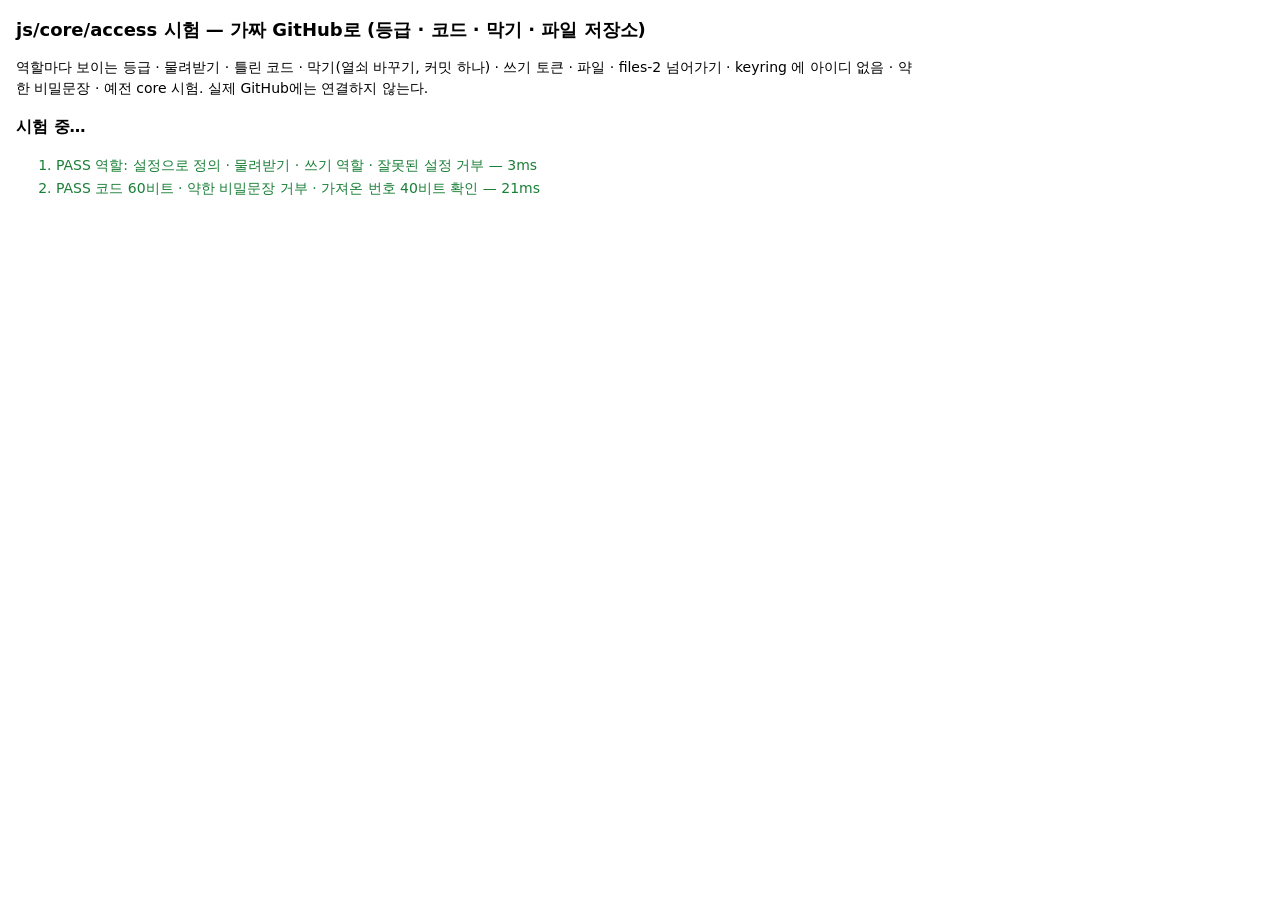
==== access-test.html @ a98e7993 "공유 접근 모듈(access.js)로 옮김: 공개·학부모·스탭·관리자 - jayangchild-site/js/core (커밋 24479ba)의 access.js · access-u" ====
<!doctype html>
<html lang="ko">
<head>
  <meta charset="utf-8">
  <meta name="viewport" content="width=device-width, initial-scale=1">
  <meta name="robots" content="noindex, nofollow">
  <title>access 시험</title>
  <style>
    :root { color-scheme: light dark; --ok: #1a7f37; --bad: #cf222e; }
    body { font: 14px/1.5 system-ui, sans-serif; margin: 16px; max-width: 900px; background: Canvas; color: CanvasText; }
    h1 { font-size: 18px; }
    li { margin: 2px 0; }
    .ok { color: var(--ok); }
    .bad { color: var(--bad); font-weight: 600; }
    pre { white-space: pre-wrap; font-size: 12px; opacity: .8; }
    #summary { font-size: 16px; font-weight: 700; }
    #ui { margin-top: 24px; }
    iframe { width: 100%; height: 160px; border: 1px solid #8884; }
  </style>
</head>
<body>
  <h1>js/core/access 시험 — 가짜 GitHub로 (등급 · 코드 · 막기 · 파일 저장소)</h1>
  <p>역할마다 보이는 등급 · 물려받기 · 틀린 코드 · 막기(열쇠 바꾸기, 커밋 하나) · 쓰기 토큰 · 파일 · files-2 넘어가기 · keyring 에 아이디 없음 · 약한 비밀문장 · 예전 core 시험. 실제 GitHub에는 연결하지 않는다.</p>
  <p id="summary">시험 중…</p>
  <ol id="out"></ol>
  <pre id="log"></pre>
  <div id="ui"></div>
<script type="module">
import * as C from './js/core/crypto.js';
import { createCore } from './js/core/core.js';
import { FakeGitHub } from './js/core/fake-backend.js';
import * as A from './js/core/access.js';
import * as UI from './js/core/access-ui.js';

const out = document.getElementById('out');
const results = [];
function report(name, ok, detail = '') {
  results.push({ name, ok, detail });
  const li = document.createElement('li');
  li.className = ok ? 'ok' : 'bad';
  li.textContent = `${ok ? 'PASS' : 'FAIL'} ${name}${detail ? ' — ' + detail : ''}`;
  out.append(li);
}
function assert(cond, msg) { if (!cond) throw new Error(msg); }
const eq = (a, b, msg) => assert(JSON.stringify(a) === JSON.stringify(b), `${msg}: ${JSON.stringify(a)} ≠ ${JSON.stringify(b)}`);
async function rejects(p, code, msg) {
  try { await (typeof p === 'function' ? p() : p); } catch (e) { assert(!code || e.code === code, `${msg}: 오류 코드 ${e.code} (기대 ${code}) ${e.message}`); return e; }
  throw new Error(`${msg}: 오류가 나야 하는데 안 났어요`);
}
async function test(name, fn) {
  const t0 = performance.now();
  try { await fn(); report(name, true, `${Math.round(performance.now() - t0)}ms`); }
  catch (e) { console.error(e); report(name, false, e.message || String(e)); }
}

// ---------- 가짜 GitHub: 비공개 데이터 저장소 + 공개 사이트 저장소 (+ 파일 저장소는 쓰기 토큰이 만든다) ----------
const RUN = Date.now().toString(36);
const dbs = [];
const gh = new FakeGitHub({ owner: 'jayangchild', tokens: ['core-tok', 'pub-tok', 'pub-tok-2'], creators: ['pub-tok', 'pub-tok-2'] });
const dataRepo = gh.repo('jayangchild-data', { isPublic: false });
const site = gh.repo('jayangchild.github.io', { isPublic: true });
site.files.set('index.html', { sha: 'sha0', bytes: C.utf8('<!doctype html>') });
site.addCommit('init', ['index.html']);

const ROLES = [
  { id: 'public' },
  { id: 'parent', inherits: ['public'] },
  { id: 'teacher', inherits: ['parent'] },
  { id: 'officer', inherits: ['teacher'], write: true, labels: ['부장', '부감', '총무', '회계', '서기'] },
  { id: 'admin', inherits: ['officer'], write: true },
];
const CFG = { site: 'jayangchild', title: '자양교회 유년부', owner: 'jayangchild', repo: 'jayangchild.github.io', siteUrl: 'https://jayangchild.github.io/', roles: ROLES, files: { limit: 40000 } };
const CORE_PW = 'jayang-yunyeon-2026';

function device(tag) {
  const kvName = `ax-test-${RUN}-${tag}`;
  dbs.push(kvName);
  return A.createAccess(CFG, { reader: gh.reader(CFG.repo), backendFor: (token, r) => gh.client(token, r.repo), kvName });
}
function coreDevice(tag) {
  const dbName = `ax-core-${RUN}-${tag}`;
  dbs.push(dbName);
  return createCore({ dbName, backend: token => dataRepo.client(token), autoSync: false, siteUrl: CFG.siteUrl, user: tag });
}
const siteText = p => (site.files.get(p) ? C.unutf8(site.files.get(p).bytes) : '');
const siteJSON = p => JSON.parse(siteText(p));
const titles = list => list.map(x => x.data?.title).filter(Boolean).sort();

let CA; let AX; let admin; let adminCode; let recoveryCode;
const P = {}; // 사람: { id, code, person }
const pub = {}; // 올린 항목 id

// ---------- 1. 역할 ----------
await test('역할: 설정으로 정의 · 물려받기 · 쓰기 역할 · 잘못된 설정 거부', async () => {
  const R = A.defineRoles(ROLES);
  eq(R.closure('parent'), ['public', 'parent'], '학부모');
  eq(R.closure('officer'), ['public', 'parent', 'teacher', 'officer'], '임원');
  eq(R.tiersOf('admin'), ['parent', 'teacher', 'officer', 'admin'], '관리자 열쇠');
  eq(R.tiersOf('public'), [], '공개는 열쇠 없음');
  eq([R.canWrite('teacher'), R.canWrite('officer'), R.canWrite('admin')], [false, true, true], '쓰기');
  eq([R.adminId, R.name('teacher'), R.display('officer', ['총무'])], ['admin', '선생님', '임원 (총무)'], '이름');
  const D = A.defineRoles([{ id: 'public' }, { id: 'a' }, { id: 'b' }, { id: 'c', inherits: ['a', 'b'] }, { id: 'admin', inherits: ['c'] }]);
  eq(D.closure('c'), ['public', 'a', 'b', 'c'], '여러 역할 물려받기');
  eq(D.lost('c', 'a'), ['b', 'c'], '역할을 낮추면 잃는 등급');
  await rejects(() => A.defineRoles([{ id: 'public' }, { id: 'a', inherits: ['b'] }, { id: 'b', inherits: ['a'] }, { id: 'admin' }]), 'bad-roles', '돌고 도는 역할');
  await rejects(() => A.defineRoles([{ id: 'public' }, { id: 'a', inherits: ['zz'] }, { id: 'admin' }]), 'bad-roles', '없는 역할');
  await rejects(() => A.defineRoles([{ id: 'a' }, { id: 'admin' }]), 'bad-roles', 'public 없음');
});

// ---------- 2. 코드 · 비밀문장 ----------
await test('코드 60비트 · 약한 비밀문장 거부 · 가져온 번호 40비트 확인', async () => {
  const codes = new Set();
  for (let i = 0; i < 500; i++) {
    const c = A.newAccessCode();
    assert(/^[A-HJ-NP-Z2-9]{4}-[A-HJ-NP-Z2-9]{4}-[A-HJ-NP-Z2-9]{4}$/.test(c), `코드 모양 ${c}`);
    codes.add(c);
  }
  eq(codes.size, 500, '겹치지 않음');
  assert(A.ACCESS_CODE_BITS >= 60, '60비트 이상');
  eq(A.normAccessCode(' k7qx m2pa-9trd '), 'K7QXM2PA9TRD', '코드 정리');
  for (const w of ['20150304', '2015-03-04', '1234567890', '010-1234-5678', 'aaaaaaaaaaaa', 'password12', 'abcdefghijk', '짧은비밀', 'qwer1234!!']) {
    await rejects(() => A.checkPassphrase(w), 'weak-passphrase', `약한 비밀문장 "${w}"`);
  }
  await rejects(() => A.checkPassphrase('kimcheolsu-2015', { identifier: 'kimcheolsu' }), 'weak-passphrase', '아이디가 들어간 것');
  assert(A.checkPassphrase('blue-river-sings-7'), '좋은 비밀문장');
  assert(A.checkPassphrase('우리 아이 웃음소리 2026'), '한글 비밀문장');
  assert(A.codeBits('123456') < A.MIN_CODE_BITS, '6자리 번호는 약함');
  assert(A.codeBits('48213958271049582') >= A.MIN_CODE_BITS, '17자리 번호는 충분');
  eq(await A.lookupId('s', '010-1111 2222'), await A.lookupId('s', '01011112222'), '아이디 정리 후 같은 자리');
});

// ---------- 3. 처음 설정 ----------
await test('설정: core 를 연 관리자가 setup → 관리자 코드 · 명단 복구 코드 · keyring · 등급 목록', async () => {
  CA = coreDevice('admin');
  await CA.setup('core-tok', CORE_PW);
  AX = device('admin');
  await rejects(() => AX.setup(coreDevice('locked'), { token: 'pub-tok', identifier: 'x' }), 'vault-locked', '닫힌 core');
  const r = await AX.setup(CA, { token: 'pub-tok', name: '이관리', identifier: 'yunyeon-admin' });
  admin = r.admin;
  adminCode = r.code;
  recoveryCode = r.recoveryCode;
  assert(/^[A-Z2-9-]{14}$/.test(adminCode), `관리자 코드 ${adminCode}`);
  eq([AX.me().role, AX.me().isAdmin, AX.me().canWrite], ['admin', true, true], '관리자로 들어와 있음');
  assert(site.files.has('keyring.json'), 'keyring.json');
  for (const t of ['parent', 'teacher', 'officer', 'admin']) eq(siteJSON(`access/${t}/index.json`).kv, 1, `${t} 목록 열쇠 판 1`);
  const vaultText = JSON.stringify([...CA.collection('accessPeople').list(), ...CA.collection('accessSys').list()]);
  assert(!vaultText.includes('이관리') && !vaultText.includes('yunyeon-admin') && !vaultText.includes('pub-tok'), '비공개 저장소 안에서도 명단은 관리자 열쇠로 한 번 더 잠김');
  await rejects(() => device('again').setup(CA, { token: 'pub-tok', identifier: 'x' }), 'already-setup', '두 번 설정 안 됨');
});

// ---------- 4. 사람 추가 · 등급마다 올리기 ----------
await test('사람 추가(코드 생성·안내문) · 등급마다 올리기 · 같은 아이디 거부', async () => {
  const add = async (key, o) => {
    const r = await admin.addPerson(o);
    P[key] = { id: r.person.id, code: r.code, ident: o.identifier, name: o.name };
    assert(r.invitation.includes(r.code) && r.invitation.includes(o.identifier) && r.invitation.includes('다른 사람에게 보내지'), '안내문');
    return r;
  };
  await add('p1', { name: '김학부모', identifier: '010-1111-2222', role: 'parent' });
  await add('p2', { name: '이학부모', identifier: 'lee-family-parent', role: 'parent' });
  await add('t1', { name: '박선생님', identifier: 'park-teacher-01', role: 'teacher' });
  const o1 = await add('o1', { name: '최총무님', identifier: 'choi-officer-01', role: 'officer', labels: ['총무'] });
  eq(o1.person.roleLabel, '임원 (총무)', '직분 표시');
  await add('o2', { name: '정서기님', identifier: 'jung-officer-02', role: 'officer', labels: ['서기'] });
  await rejects(() => admin.addPerson({ name: '또김', identifier: '01011112222', role: 'parent' }), 'duplicate', '같은 아이디');
  await rejects(() => admin.addPerson({ name: '약한번호', identifier: 'cust-1', role: 'parent', code: '123456' }), 'weak-code', '가져온 약한 번호');
  await rejects(() => admin.addPerson({ name: 'x', identifier: 'x1', role: 'officer', labels: ['목사'] }), 'bad-label', '없는 직분');
  eq((await admin.people()).length, 6, '명단 6명');
  pub.public = (await AX.publish({ tier: 'public', data: { title: '공개 소식' } })).id;
  pub.parent = (await AX.publish({ tier: 'parent', data: { title: '학부모 사진첩' } })).id;
  pub.teacher = (await AX.publish({ tier: 'teacher', data: { title: '선생님 명단' } })).id;
  pub.officer = (await AX.publish({ tier: 'officer', data: { title: '임원회의 자료' } })).id;
  pub.admin = (await AX.publish({ tier: 'admin', data: { title: '관리자 백업' } })).id;
  assert(siteText('access/public/index.json').includes('공개 소식'), '공개는 평문');
  for (const t of ['parent', 'teacher', 'officer', 'admin']) assert(!/사진첩|명단|임원회의|백업/.test(siteText(`access/${t}/index.json`)), `${t} 목록은 암호문`);
});

// ---------- 5. keyring ----------
await test('keyring.json 에 아이디·이름·역할·직분·토큰이 평문으로 없음', async () => {
  const ring = siteText('keyring.json');
  const words = [];
  for (const p of Object.values(P)) words.push(p.ident, A.normIdentifier(p.ident), p.name);
  words.push('yunyeon-admin', 'yunyeonadmin', '이관리', 'parent', 'teacher', 'officer', '총무', '서기', 'pub-tok', '"role"', '"name"');
  for (const w of words) assert(!ring.includes(w), `keyring 에 "${w}"`);
  const j = JSON.parse(ring);
  eq(Object.keys(j.slots).length, 6, '자리 6개');
  for (const [lid, s] of Object.entries(j.slots)) {
    assert(/^[0-9a-f]{64}$/.test(lid), '자리 이름은 해시');
    eq(Object.keys(s).sort(), ['at', 'b', 'i', 's', 't', 'w'], '자리 모양');
    eq(s.i, 600000, 'PBKDF2 60만 회');
  }
});

// ---------- 6. 역할마다 보이는 등급 ----------
const DEV = {};
await test('역할마다 정확히 자기 등급만 보임 (물려받기 포함)', async () => {
  const expect = {
    p1: { tiers: ['public', 'parent'], titles: ['공개 소식', '학부모 사진첩'] },
    t1: { tiers: ['public', 'parent', 'teacher'], titles: ['공개 소식', '선생님 명단', '학부모 사진첩'] },
    o1: { tiers: ['public', 'parent', 'teacher', 'officer'], titles: ['공개 소식', '선생님 명단', '임원회의 자료', '학부모 사진첩'] },
  };
  for (const [k, ex] of Object.entries(expect)) {
    DEV[k] = device(k);
    const r = await DEV[k].login(P[k].ident, P[k].code);
    eq(r.tiers, ex.tiers, `${k} 등급`);
    eq(Object.keys(r.bundle.keys), ex.tiers.filter(t => t !== 'public'), `${k} 꾸러미 열쇠`);
    eq(titles(await DEV[k].listAll()), ex.titles.slice().sort(), `${k} 보이는 글`);
    for (const t of ['parent', 'teacher', 'officer', 'admin'].filter(t => !ex.tiers.includes(t))) await rejects(() => DEV[k].list(t), 'no-access', `${k} 가 ${t}`);
  }
  eq(titles(await AX.listAll()), ['공개 소식', '관리자 백업', '선생님 명단', '임원회의 자료', '학부모 사진첩'], '관리자는 전부');
  const anon = device('anon');
  eq(titles(await anon.list('public')), ['공개 소식'], '로그인 없이 공개');
  await rejects(() => anon.list('parent'), 'locked', '로그인 없이 학부모');
  eq(DEV.p1.me().role, 'parent', '역할은 자리가 정함 (고르지 않음)');
});

await test('틀린 코드 · 없는 아이디 → 실패, 대소문자·띄어쓰기·- 는 상관없음', async () => {
  const d = device('wrong');
  await rejects(() => d.login(P.p1.ident, P.p2.code), 'bad-login', '남의 코드');
  await rejects(() => d.login(P.p1.ident, 'AAAA-BBBB-CCCC'), 'bad-login', '틀린 코드');
  await rejects(() => d.login('nobody-here', P.p1.code), 'bad-login', '없는 아이디');
  await rejects(() => d.login('', ''), 'bad-login', '빈칸');
  eq(d.me(), null, '들어가지 않음');
  const r = await d.login('010 1111 2222', P.p1.code.toLowerCase().replace(/-/g, ' '));
  eq(r.role, 'parent', '정리해서 맞음');
});

await test('쓰기 역할 꾸러미에만 토큰, 읽기 역할 꾸러미에는 절대 없음', async () => {
  eq([DEV.o1.me().bundle.token, DEV.o1.me().canWrite], ['pub-tok', true], '임원');
  eq(AX.me().bundle.token, 'pub-tok', '관리자');
  for (const k of ['p1', 't1']) {
    const b = DEV[k].me().bundle;
    assert(!('token' in b) && !JSON.stringify(b).includes('pub-tok') && !b.am && !b.vault, `${k} 꾸러미에 토큰·관리자 열쇠 없음`);
  }
  assert(!DEV.o1.me().bundle.am && !DEV.o1.me().bundle.vault, '임원 꾸러미에 관리자 열쇠·데이터 열쇠 없음');
  await rejects(() => DEV.p1.publish({ tier: 'parent', data: { title: 'x' } }), 'read-only', '학부모는 못 올림');
  await rejects(() => DEV.t1.unpublish(pub.parent, 'parent'), 'read-only', '선생님은 휴지통 못 씀');
});

await test('임원이 올리기 · 자기보다 높은 등급은 못 올림 · 휴지통/되살리기', async () => {
  const { id } = await DEV.o1.publish({ tier: 'teacher', data: { title: '달란트 표' } });
  pub.talent = id;
  assert(titles(await DEV.t1.list('teacher')).includes('달란트 표'), '선생님이 봄');
  assert(!titles(await DEV.p1.listAll()).includes('달란트 표'), '학부모는 못 봄');
  await rejects(() => DEV.o1.publish({ tier: 'admin', data: { title: 'x' } }), 'no-access', '임원이 관리자 등급');
  await DEV.o1.unpublish(id, 'teacher');
  assert(!titles(await DEV.t1.list('teacher')).includes('달란트 표'), '휴지통');
  eq(titles(await DEV.t1.list('teacher', { deleted: true })), ['달란트 표'], '휴지통에 있음');
  await DEV.o1.restore(id, 'teacher');
  assert(titles(await DEV.t1.list('teacher')).includes('달란트 표'), '되살림');
});

// ---------- 7. 파일 ----------
const rnd = n => { const u = new Uint8Array(n); for (let i = 0; i < n; i += 65536) crypto.getRandomValues(u.subarray(i, Math.min(n, i + 65536))); return u; };
const blobBytes = async b => new Uint8Array(await b.arrayBuffer());
const sameBytes = (a, b) => a.length === b.length && a.every((x, i) => x === b[i]);
let f1; let f1bytes; let f1sha;
await test('파일 왕복: 암호화해 공개 파일 저장소(-files-1)에, 다른 사람이 받아 풀기', async () => {
  f1bytes = rnd(30000);
  f1 = await DEV.o1.publishFile(new Blob([f1bytes], { type: 'application/octet-stream' }), { tier: 'parent', name: '수련회 사진.bin', data: { title: '수련회 사진' } });
  eq(f1.repo, 'jayangchild-files-1', '첫 파일 저장소');
  eq(gh.created, ['jayangchild-files-1'], '쓰기 토큰이 저장소를 만듦');
  const stored = gh.repo(f1.repo).files.get(f1.path);
  f1sha = stored.sha;
  eq(stored.bytes.length, 30000 + 28, '암호문 크기 (iv + tag)');
  assert(!sameBytes(stored.bytes.subarray(12, 76), f1bytes.subarray(0, 64)), '평문이 아님');
  const got = await DEV.p1.file(f1.id, 'parent');
  assert(sameBytes(await blobBytes(got), f1bytes), '학부모가 받은 내용이 같음');
  const it = (await DEV.t1.list('parent')).find(x => x.id === f1.id);
  eq([it.file.name, it.file.size, it.data.title], ['수련회 사진.bin', 30000, '수련회 사진'], '파일 정보는 암호화되어 있다가 풀림');
  assert(!siteText('access/parent/index.json').includes('수련회'), '목록에 파일 이름 평문 없음');
  // 공개 파일
  const pf = await AX.publishFile(new Blob([C.utf8('공개 안내문')], { type: 'text/plain' }), { tier: 'public', name: '안내.txt' });
  const anon = device('anon2');
  eq(C.unutf8(await blobBytes(await anon.file(pf.id, 'public'))), '공개 안내문', '공개 파일은 로그인 없이');
});

await test('파일 저장소가 한도를 넘으면 -files-2 를 만들어 이어서 올림', async () => {
  const b2 = rnd(30000);
  const f2 = await DEV.o1.publishFile(new Blob([b2]), { tier: 'teacher', name: '두번째.bin' });
  eq(f2.repo, 'jayangchild-files-2', '두 번째 저장소');
  eq(gh.created, ['jayangchild-files-1', 'jayangchild-files-2'], '만든 저장소');
  const man = siteJSON('access/files.json');
  eq(man.repos.map(r => r.name), ['jayangchild-files-1', 'jayangchild-files-2'], '파일 저장소 목록');
  assert(man.repos[0].bytes > 30000 && man.repos[1].bytes === 30028, `쓴 크기 ${JSON.stringify(man.repos)}`);
  assert(sameBytes(await blobBytes(await DEV.t1.file(f2.id, 'teacher')), b2), '두 번째 저장소 파일도 받음');
  assert(sameBytes(await blobBytes(await DEV.t1.file(f1.id, 'parent')), f1bytes), '첫 저장소 파일도 그대로');
});

// ---------- 8. 막기 ----------
await test('막기: 커밋 하나 · 막힌 사람의 예전 꾸러미로 새 글을 못 풂 · 남은 사람은 그대로 로그인', async () => {
  const p2 = device('p2');
  await p2.login(P.p2.ident, P.p2.code);
  const oldKey = p2.me().bundle.keys.parent;
  eq(oldKey.kv, 1, '막기 전 열쇠 판 1');
  const p2lid = p2.me().bundle.session.lid;
  const before = site.commitLog.length;
  const r = await admin.revoke(P.p2.id);
  eq(site.commitLog.length, before + 1, '공개 저장소 커밋 하나');
  const c = site.commitLog.at(-1);
  assert(c.paths.includes('keyring.json') && c.paths.includes('access/parent/index.json'), `한 커밋에 keyring + 목록: ${c.paths}`);
  eq([r.rotated, r.tokenExposed], [['parent'], false], '바뀐 등급');
  assert(!siteJSON('keyring.json').slots[p2lid], '자리 지워짐');
  eq((await admin.people()).find(p => p.id === P.p2.id).status, 'revoked', '명단에는 "막음"으로 남음');
  // 새 글
  const nid = (await AX.publish({ tier: 'parent', data: { title: '막은 뒤 새 소식' } })).id;
  const idx = siteJSON('access/parent/index.json');
  eq([idx.kv, idx.items[nid].kv, idx.items[pub.parent].kv], [2, 2, 2], '목록·새 글·예전 글 모두 새 열쇠(판 2)로');
  const K = await C.importDEK(C.unb64(oldKey.k));
  await rejects(() => C.decryptText(K, idx.items[nid].k, `item:parent:${nid}`), undefined, '예전 열쇠로 새 글의 항목 열쇠를 못 풂');
  await rejects(() => p2.list('parent'), 'revoked', '막힌 사람 기기: 새 꾸러미를 못 받음');
  eq(p2.me(), null, '막힌 기기는 로그아웃됨');
  await rejects(() => device('p2b').login(P.p2.ident, P.p2.code), 'bad-login', '예전 코드로 로그인 안 됨');
  // 남은 사람: 예전 코드로 새 기기에서 로그인 + 새 글 · 예전 파일
  for (const k of ['p1', 't1', 'o1']) {
    const d = device(`${k}-after`);
    await d.login(P[k].ident, P[k].code);
    eq(d.me().bundle.keys.parent.kv, 2, `${k} 새 열쇠`);
    assert(titles(await d.list('parent')).includes('막은 뒤 새 소식'), `${k} 새 글 봄`);
  }
  // 이미 들어와 있던 기기(예전 꾸러미)는 저절로 새 꾸러미를 받음
  assert(titles(await DEV.p1.list('parent')).includes('막은 뒤 새 소식'), '열려 있던 학부모 기기도 새 글 봄');
  assert(sameBytes(await blobBytes(await DEV.p1.file(f1.id, 'parent')), f1bytes), '예전 파일도 열림');
  eq(gh.repo(f1.repo).files.get(f1.path).sha, f1sha, '파일 암호문은 다시 올리지 않음 (항목 열쇠만 다시 감쌈)');
  // 예전 꾸러미를 가진 임원 기기가 올려도 예전 열쇠로 감싸지 않음
  const { id: oid } = await DEV.o1.publish({ tier: 'parent', data: { title: '임원이 올린 새 글' } });
  eq(siteJSON('access/parent/index.json').items[oid].kv, 2, '임원 기기가 새 꾸러미를 받아 새 열쇠로 올림');
});

await test('쓰기 역할을 막으면 토큰이 노출됐다고 알림 → 토큰 바꾸기 → 남은 쓰기 역할은 새 토큰', async () => {
  const r = await admin.revoke(P.o2.id);
  eq([r.tokenExposed, r.rotated], [true, ['parent', 'teacher', 'officer']], '토큰 노출 · 바뀐 등급');
  await admin.setToken('pub-tok-2');
  gh.tokens.delete('pub-tok'); // 예전 토큰을 GitHub 에서 지움
  await DEV.o1.refresh();
  eq(DEV.o1.me().bundle.token, 'pub-tok-2', '임원 꾸러미에 새 토큰');
  await DEV.o1.publish({ tier: 'officer', data: { title: '새 토큰으로 올림' } });
  assert(titles(await AX.list('officer')).includes('새 토큰으로 올림'), '관리자도 새 토큰 (자기 꾸러미가 바뀜)');
});

await test('코드 새로 발급 · 역할 바꾸기 (낮추면 그 등급 열쇠도 바꿈)', async () => {
  const before = site.commitLog.length;
  const r = await admin.resetCode(P.p1.id);
  eq(site.commitLog.length, before + 1, '커밋 하나');
  await rejects(() => device('p1x').login(P.p1.ident, P.p1.code), 'bad-login', '예전 코드');
  P.p1.code = r.code;
  eq((await device('p1y').login(P.p1.ident, r.code)).role, 'parent', '새 코드');
  await rejects(() => DEV.p1.refresh(), 'revoked', '예전 코드로 열린 기기는 새 코드로 다시 로그인해야 함');
  const c = await admin.changeRole(P.t1.id, 'parent');
  eq(c.rotated, ['teacher'], '선생님 열쇠 바뀜');
  await rejects(() => DEV.t1.list('teacher'), 'no-access', '열려 있던 기기도 선생님 글 못 봄');
  const d = device('t1-parent');
  eq((await d.login(P.t1.ident, P.t1.code)).tiers, ['public', 'parent'], '같은 코드, 낮아진 등급');
  await admin.changeRole(P.t1.id, 'teacher');
  eq((await device('t1-back').login(P.t1.ident, P.t1.code)).tiers, ['public', 'parent', 'teacher'], '다시 올림');
});

// ---------- 9. 비밀문장 ----------
await test('내 코드를 비밀문장으로: 약한 것 거부 · 쓰기 역할은 바로 · 읽기 역할은 관리자 요청 · 관리자 작업 뒤에도 유지', async () => {
  await rejects(() => DEV.o1.changeSecret(P.o1.code, '20150304'), 'weak-passphrase', '생일');
  await rejects(() => DEV.o1.changeSecret(P.o1.code, '1234'), 'weak-passphrase', 'PIN');
  await rejects(() => DEV.o1.changeSecret('WRNG-CODE-XXXX', 'blue-river-sings-7'), 'bad-login', '지금 코드가 틀림');
  eq(await DEV.o1.changeSecret(P.o1.code, 'blue-river-sings-7'), { done: true }, '임원은 바로');
  await rejects(() => device('o1x').login(P.o1.ident, P.o1.code), 'bad-login', '예전 코드');
  eq((await device('o1y').login(P.o1.ident, 'blue-river-sings-7')).role, 'officer', '비밀문장으로');
  const p1 = device('p1-pass');
  await p1.login(P.p1.ident, P.p1.code);
  const { request } = await p1.changeSecret(P.p1.code, '우리 아이 웃음소리 2026');
  assert(/^ACX1\./.test(request) && !request.includes('웃음'), '요청 글자에 비밀문장 없음');
  const bad = request.slice(0, 40) + (request[40] === 'A' ? 'B' : 'A') + request.slice(41);
  await rejects(() => admin.applySecretChange(bad), 'bad-request', '고친 요청');
  await admin.applySecretChange(request);
  eq((await device('p1-pass2').login(P.p1.ident, '우리 아이 웃음소리 2026')).role, 'parent', '학부모 비밀문장');
  eq((await admin.people()).find(p => p.id === P.p1.id).secret, 'passphrase', '명단 표시');
  await admin.addPerson({ name: '새선생님', identifier: 'new-teacher-03', role: 'teacher' }); // 관리자 작업 (keyring 다시 씀)
  eq((await device('o1z').login(P.o1.ident, 'blue-river-sings-7')).role, 'officer', '관리자 작업 뒤에도 비밀문장 유지');
});

// ---------- 10. 관리자: 같은 로그인으로 데이터 저장소 열기 · 복구 ----------
await test('관리자: 새 기기에서 아이디+코드 하나로 로그인 → 데이터 저장소(core)까지 열림', async () => {
  await CA.sync();
  const core2 = coreDevice('admin2');
  const ax2 = device('admin2');
  const r = await ax2.login('yunyeon-admin', adminCode);
  eq([r.role, r.isAdmin], ['admin', true], '관리자');
  await rejects(() => DEV.o1.openAdmin(core2), 'not-admin', '임원은 관리자 아님');
  const a2 = await ax2.openAdmin(core2);
  eq(core2.status().open, true, 'core 열림 (사이트 비밀번호 없이)');
  assert((await a2.people()).some(p => p.name === '최총무님'), '명단 보임');
});

await test('관리자 코드를 잃었을 때: 명단 복구 코드 → 새 코드', async () => {
  const ax3 = device('admin3');
  await rejects(() => ax3.recoverAdmin(CA, 'AAAA-BBBB-CCCC-DDDD-EEEE-FFFF'), 'bad-code', '틀린 복구 코드');
  const a3 = await ax3.recoverAdmin(CA, recoveryCode);
  const me = (await a3.people()).find(p => p.role === 'admin');
  const r = await a3.resetCode(me.id);
  await rejects(() => device('admin4').login('yunyeon-admin', adminCode), 'bad-login', '예전 관리자 코드');
  adminCode = r.code;
  eq((await device('admin5').login('yunyeon-admin', r.code)).role, 'admin', '새 관리자 코드');
});

await test('끝까지 keyring·목록에 평문 없음', async () => {
  const all = [...site.files.entries()].filter(([p]) => p !== 'access/public/index.json').map(([, f]) => C.unutf8(f.bytes)).join('\n');
  for (const w of ['김학부모', '이학부모', '박선생님', '최총무님', '010-1111-2222', 'choi-officer-01', '학부모 사진첩', '임원회의', 'pub-tok', 'blue-river', '웃음소리']) assert(!all.includes(w), `공개 저장소에 "${w}"`);
  for (const [name, r] of gh.repos) if (name.includes('-files-')) for (const [, f] of r.files) assert(!C.unutf8(f.bytes).includes('수련회'), '파일 저장소 평문 없음');
});

// ---------- 11. UI 키트 ----------
await test('UI: 로그인 카드(아이디+코드, 역할 고르기 없음) · 안내문 · 막기 확인 글 · 사람 명단', async () => {
  const ui = document.getElementById('ui');
  const d = device('ui');
  let got;
  const done = new Promise(res => { got = res; });
  const card = UI.loginCard({ access: d, onLogin: got });
  ui.append(card);
  assert(!card.querySelector('select') && card.querySelectorAll('input:not([type=checkbox])').length === 2, '입력은 아이디·코드 둘뿐');
  card.querySelector('[name=identifier]').value = P.t1.ident;
  card.querySelector('[name=code]').value = 'WRNG-WRNG-WRNG';
  card.requestSubmit();
  await new Promise(r => setTimeout(r, 1500));
  assert(card.querySelector('.ax-err').textContent.includes('맞지 않아요'), '틀리면 한국어 안내');
  card.querySelector('[name=code]').value = P.t1.code;
  card.requestSubmit();
  const res = await Promise.race([done, new Promise((_, rej) => setTimeout(() => rej(new Error('로그인 안 됨')), 10000))]);
  eq([res.role, res.roleName], ['teacher', '선생님'], '로그인 결과 { role, labels, bundle }');
  assert(Array.isArray(res.labels) && res.bundle, 'labels · bundle');
  const msg = UI.revokeMessage({ name: '이학부모', canWrite: false });
  assert(msg.includes('앞으로 올리는 새 내용은') && msg.includes('이미 내려받') && msg.includes('남아 있을 수 있어요') && msg.includes('남은 분들은'), '막기 글이 쉬운 말로');
  assert(UI.revokeMessage({ name: '정서기님', canWrite: true }).includes('토큰'), '쓰기 역할은 토큰 안내');
  const inv = UI.invitationCard({ title: '자양교회 유년부', siteUrl: CFG.siteUrl, name: '김학부모', identifier: '010-1111-2222', code: 'K7QX-M2PA-9TRD', roleLabel: '학부모' });
  ui.append(inv);
  assert(inv.querySelector('textarea').value.includes('K7QX-M2PA-9TRD') && [...inv.querySelectorAll('button')].map(b => b.textContent).join() === '안내문 복사,카드 인쇄', '안내문 · 복사 · 인쇄');
  const p = UI.confirmRevoke({ name: '이학부모' });
  const dlg = document.querySelector('dialog.ax-dialog');
  assert(dlg?.open && dlg.textContent.includes('이미 내려받'), '막기 확인 창');
  [...dlg.querySelectorAll('button')].find(b => b.textContent === '취소').click();
  eq(await p, false, '취소');
  const table = UI.peopleTable({ admin, access: AX });
  ui.append(table);
  await table.ready;
  const rows = table.querySelectorAll('tbody tr');
  eq(rows.length, (await admin.people()).length, '명단 줄 수');
  assert(table.textContent.includes('임원') && table.textContent.includes('막음') && table.textContent.includes('마지막 접속'), '역할 · 막음 · 접속 기록 없음 안내');
  assert([...table.querySelectorAll('option')].some(o => o.textContent === '임원 · 총무'), '직분 고르기');
});

// ---------- 12. 예전 core 시험 ----------
await test('예전 core 시험(core-test.html) 모두 통과', async () => {
  const fr = document.createElement('iframe');
  fr.src = 'core-test.html';
  document.body.append(fr);
  const t0 = Date.now();
  let s = '';
  while (Date.now() - t0 < 180000) {
    await new Promise(r => setTimeout(r, 300));
    s = fr.contentDocument?.body?.dataset?.done || '';
    if (s) break;
  }
  assert(/^PASS (\d+)\/\1$/.test(s), `core 시험: ${s || '시간 초과'}`);
  report.core = s;
  results.coreSummary = s;
  document.getElementById('log').textContent += `core-test: ${s}\n`;
});

// ---------- 끝 ----------
await AX.logout();
for (const n of dbs) indexedDB.deleteDatabase(n);
const fails = results.filter(r => !r.ok);
const summary = `${fails.length ? 'FAIL' : 'PASS'} ${results.length - fails.length}/${results.length}`;
document.getElementById('summary').textContent = summary;
document.getElementById('summary').className = fails.length ? 'bad' : 'ok';
document.title = `access 시험 ${summary}`;
document.body.dataset.done = summary;
document.getElementById('log').textContent += `공개 저장소 커밋 ${site.commitLog.length}개, 파일 ${site.files.size}개\n` + [...site.files.keys()].join('\n');
if (new URLSearchParams(location.search).has('report')) {
  fetch('/__report', { method: 'POST', body: JSON.stringify({ summary, results }) }).catch(() => {});
}
</script>
</body>
</html>
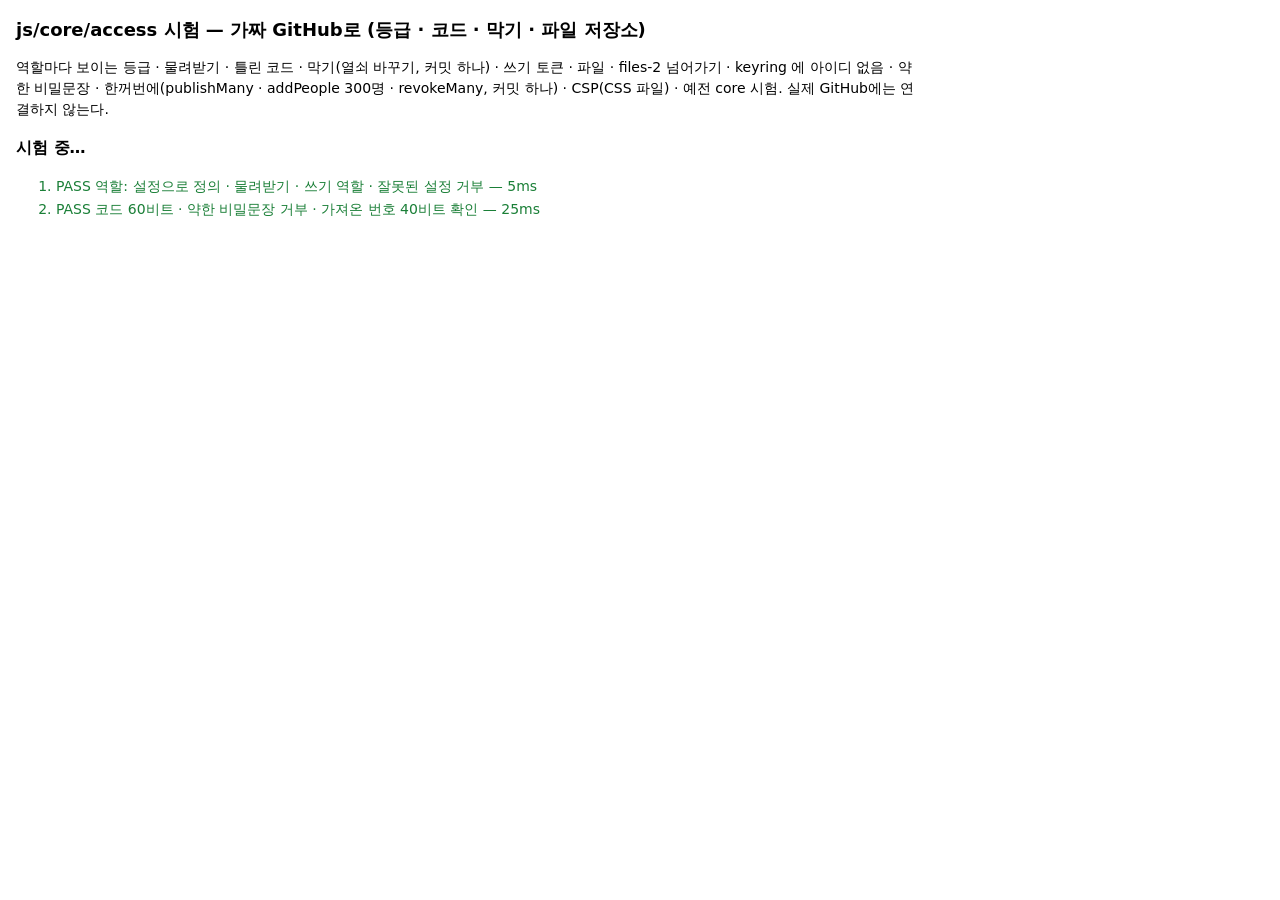
==== commit a5ef4f51: "공유 access 모듈 갱신: 반영은 publishMany, 명단으로 가족 만들기는 addPeople (각각 커밋 하나) - js/core/access.js · access-ui." ====
--- a/access-test.html
+++ b/access-test.html
@@ -20,7 +20,7 @@
 </head>
 <body>
   <h1>js/core/access 시험 — 가짜 GitHub로 (등급 · 코드 · 막기 · 파일 저장소)</h1>
-  <p>역할마다 보이는 등급 · 물려받기 · 틀린 코드 · 막기(열쇠 바꾸기, 커밋 하나) · 쓰기 토큰 · 파일 · files-2 넘어가기 · keyring 에 아이디 없음 · 약한 비밀문장 · 예전 core 시험. 실제 GitHub에는 연결하지 않는다.</p>
+  <p>역할마다 보이는 등급 · 물려받기 · 틀린 코드 · 막기(열쇠 바꾸기, 커밋 하나) · 쓰기 토큰 · 파일 · files-2 넘어가기 · keyring 에 아이디 없음 · 약한 비밀문장 · 한꺼번에(publishMany · addPeople 300명 · revokeMany, 커밋 하나) · CSP(CSS 파일) · 예전 core 시험. 실제 GitHub에는 연결하지 않는다.</p>
   <p id="summary">시험 중…</p>
   <ol id="out"></ol>
   <pre id="log"></pre>
@@ -376,6 +376,145 @@
   eq((await device('o1z').login(P.o1.ident, 'blue-river-sings-7')).role, 'officer', '관리자 작업 뒤에도 비밀문장 유지');
 });
 
+// ---------- 9b. 한꺼번에: publishMany · addPeople · revokeMany ----------
+await test('publishMany: 여러 등급에 여러 글 + 휴지통 → 커밋 하나 · 409 면 다시 읽고 합쳐서 · 읽기 역할·높은 등급 거부', async () => {
+  DEV.p1b = device('p1-bulk');
+  await DEV.p1b.login(P.p1.ident, '우리 아이 웃음소리 2026');
+  DEV.t1b = device('t1-bulk0');
+  await DEV.t1b.login(P.t1.ident, P.t1.code);
+  const before = site.commitLog.length;
+  const items = [
+    ...[1, 2, 3].map(i => ({ tier: 'public', data: { title: `묶음 공개 ${i}` } })),
+    ...[1, 2, 3, 4, 5].map(i => ({ tier: 'parent', data: { title: `묶음 학부모 ${i}` } })),
+    ...[1, 2, 3, 4].map(i => ({ tier: 'teacher', id: `bulk-t${i}`, data: { title: `묶음 선생님 ${i}` } })),
+    { tier: 'teacher', id: pub.talent, trash: true },
+    { tier: 'teacher', id: 'no-such-item', trash: true },
+  ];
+  const r = await AX.publishMany(items);
+  eq(site.commitLog.length, before + 1, '공개 저장소 커밋 하나');
+  eq(site.commitLog.at(-1).paths.slice().sort(), ['access/parent/index.json', 'access/public/index.json', 'access/teacher/index.json'], '등급마다 목록 파일 하나');
+  eq(r.length, items.length, '결과 수');
+  eq(r.slice(8, 12).map(x => x.id), ['bulk-t1', 'bulk-t2', 'bulk-t3', 'bulk-t4'], '정한 id 그대로');
+  eq(r.slice(-2).map(x => [x.trash, x.done]), [[true, true], [true, false]], '휴지통 · 없는 것은 done:false');
+  eq(titles(await DEV.p1b.list('parent')).filter(t => t.startsWith('묶음')), [1, 2, 3, 4, 5].map(i => `묶음 학부모 ${i}`), '학부모가 봄');
+  const tt = titles(await DEV.t1b.list('teacher'));
+  assert(tt.includes('묶음 선생님 4') && !tt.includes('달란트 표'), '선생님 글 · 휴지통으로 간 것은 빠짐');
+  assert(!titles(await DEV.p1b.listAll()).some(t => t.startsWith('묶음 선생님')), '학부모는 선생님 글 못 봄');
+  // 고치기 + 되살리기 + 동시에 누가 먼저 올림(409) → 다시 읽고 합침
+  const c0 = site.conflicts;
+  site.beforeCommit = async () => { await DEV.o1.publish({ tier: 'teacher', data: { title: '그사이 임원 글' } }); };
+  await AX.publishMany([{ tier: 'teacher', id: 'bulk-t1', data: { title: '묶음 선생님 1 고침' } }, { tier: 'teacher', id: pub.talent, restore: true }]);
+  assert(site.conflicts > c0, '409 가 났음');
+  const t2 = titles(await DEV.t1b.list('teacher'));
+  assert(t2.includes('그사이 임원 글') && t2.includes('묶음 선생님 1 고침') && t2.includes('달란트 표') && !t2.includes('묶음 선생님 1'), `다른 사람 글을 덮어쓰지 않고 합침: ${t2}`);
+  await rejects(() => DEV.p1b.publishMany([{ tier: 'parent', data: {} }]), 'read-only', '학부모는 못 올림');
+  await rejects(() => DEV.o1.publishMany([{ tier: 'parent', data: {} }, { tier: 'admin', data: {} }]), 'no-access', '임원이 관리자 등급');
+  await rejects(() => AX.publishMany([{ tier: 'parent', id: 'x1', data: {} }, { tier: 'parent', id: 'x1', data: {} }]), 'bad-id', '같은 항목 두 번');
+  await rejects(() => AX.publishMany([{ tier: 'parent', id: f1.id, data: {} }]), 'bad-id', '파일 항목');
+  eq(await AX.publishMany([]), [], '빈 목록은 아무것도 안 함');
+});
+
+await test('addPeople: 여러 줄 → 커밋 하나, 잘못된 줄은 error 로 돌려주고 나머지는 넣음 · atomic · revokeMany', async () => {
+  const n0 = (await admin.people()).length;
+  const before = site.commitLog.length;
+  const rows = [
+    { name: '묶음학부모', identifier: 'bulk-parent-01', role: 'parent' },
+    { name: '또김', identifier: '010 1111 2222', role: 'parent' }, // 이미 있는 아이디
+    { name: '약한번호', identifier: 'cust-weak', role: 'parent', code: '123456' }, // 40비트 미만
+    { name: '묶음선생님', identifier: 'bulk-teacher-01', role: 'teacher', code: 'Q8ZK-T4NW-77PA-XM3R' }, // 가져온 번호
+    { name: '겹침', identifier: 'BULK-PARENT-01', role: 'parent' }, // 같은 묶음 안에서 겹침
+    { name: '없는역할', identifier: 'bulk-x', role: 'nobody' },
+  ];
+  const r = await admin.addPeople(rows);
+  eq(site.commitLog.length, before + 1, '공개 저장소 커밋 하나');
+  eq(r.map(x => x.error?.code || 'ok'), ['ok', 'duplicate', 'weak-code', 'ok', 'duplicate', 'bad-role'], '줄마다 결과');
+  eq((await admin.people()).length, n0 + 2, '두 명만 들어감');
+  assert(r[0].invitation.includes(r[0].code) && /^[A-Z2-9]{4}-[A-Z2-9]{4}-[A-Z2-9]{4}$/.test(r[0].code), '자동 코드 + 안내문');
+  eq([r[3].code, r[3].weak, r[3].person.roleLabel], ['Q8ZK-T4NW-77PA-XM3R', false, '선생님'], '가져온 번호');
+  eq((await device('bulk-p').login('bulk-parent-01', r[0].code)).role, 'parent', '새 학부모 로그인');
+  eq((await device('bulk-t').login('bulk-teacher-01', 'q8zk t4nw 77pa xm3r')).tiers, ['public', 'parent', 'teacher'], '새 선생님 로그인');
+  // atomic: 하나라도 틀리면 아무것도 넣지 않음
+  const c1 = site.commitLog.length;
+  await rejects(() => admin.addPeople([{ name: '좋음', identifier: 'bulk-ok-2', role: 'parent' }, rows[2]], { atomic: true }), 'weak-code', 'atomic');
+  eq([site.commitLog.length, (await admin.people()).length], [c1, n0 + 2], 'atomic 은 아무것도 안 넣음');
+  // revokeMany: 두 사람을 한 번에 막기 → 열쇠는 등급마다 한 번, 커밋 하나
+  const kv0 = siteJSON('access/parent/index.json').kv;
+  const c2 = site.commitLog.length;
+  const v = await admin.revokeMany([r[0].person.id, r[3].person.id]);
+  eq(site.commitLog.length, c2 + 1, '막기 커밋 하나');
+  eq([v.rotated, v.tokenExposed, v.people.map(p => p.status)], [['parent', 'teacher'], false, ['revoked', 'revoked']], '바뀐 등급 · 상태');
+  eq(siteJSON('access/parent/index.json').kv, kv0 + 1, '학부모 열쇠 판은 한 번만 올라감');
+  await rejects(() => device('bulk-p2').login('bulk-parent-01', r[0].code), 'bad-login', '막힌 학부모');
+  eq((await device('t1-bulk').login(P.t1.ident, P.t1.code)).role, 'teacher', '남은 선생님은 그대로');
+  assert(titles(await DEV.p1b.list('parent')).includes('묶음 학부모 1'), '열려 있던 학부모 기기도 새 열쇠로 봄');
+  eq((await admin.revokeMany([r[0].person.id])).rotated, [], '이미 막은 사람은 그대로 (열쇠 안 바꿈)');
+  await rejects(() => admin.revokeMany(['nobody']), 'not-found', '없는 사람');
+});
+
+await test('큰 묶음: 300명 addPeople · 300개 publishMany · 100명 revokeMany → 각각 공개 저장소 커밋 하나, API 요청 수는 사람 수와 상관없음', async () => {
+  // 따로 만든 사이트 (PBKDF2 를 줄여서 빨리). 진짜 GitHubBackend 의 요청 수로 센다: commit = 커밋 읽기 1 + 파일마다 blob 1 + tree·commit·ref 3
+  const g2 = new FakeGitHub({ owner: 'bulk', tokens: ['core2', 'pub2'], creators: ['pub2'] });
+  const data2 = g2.repo('bulk-data', { isPublic: false });
+  const site2 = g2.repo('bulk.github.io', { isPublic: true });
+  site2.files.set('index.html', { sha: 'sha0', bytes: C.utf8('<!doctype html>') });
+  site2.addCommit('init', ['index.html']);
+  let calls = 0;
+  const COST = { head: () => 1, get: () => 1, put: () => 1, commit: files => 4 + files.length, createRepo: () => 2, check: () => 1, tree: () => 1 };
+  const counted = c => new Proxy(c, { get: (t, k) => (typeof t[k] === 'function' && COST[k] ? (...a) => { calls += COST[k](...a); return t[k](...a); } : t[k]) });
+  const CFG2 = { ...CFG, site: 'bulk', owner: 'bulk', repo: 'bulk.github.io', siteUrl: 'https://bulk.github.io/', iter: 2000 };
+  const mk = tag => { const kvName = `ax-test-${RUN}-${tag}`; dbs.push(kvName); return A.createAccess(CFG2, { reader: g2.reader(CFG2.repo), backendFor: (token, r) => counted(g2.client(token, r.repo)), kvName }); };
+  const coreName = `ax-core-${RUN}-bulk`;
+  dbs.push(coreName);
+  const core2 = createCore({ dbName: coreName, backend: token => data2.client(token), autoSync: false, siteUrl: CFG2.siteUrl, user: 'bulk' });
+  await core2.setup('core2', CORE_PW);
+  const ax = mk('bulk-admin');
+  const { admin: ad } = await ax.setup(core2, { token: 'pub2', name: '묶음관리', identifier: 'bulk-admin' });
+  await core2.sync();
+  const N = 300;
+  const rows = Array.from({ length: N }, (_, i) => ({ name: `고객${i + 1}`, identifier: `CUST-${String(i + 1).padStart(5, '0')}`, role: i % 3 ? 'parent' : 'teacher', code: `48213958271${String(i).padStart(6, '0')}` }));
+  rows.push({ name: '겹침', identifier: 'cust-00001', role: 'parent' });
+  const c0 = site2.commitLog.length;
+  const d0 = data2.commitLog.length;
+  calls = 0;
+  let prog = 0;
+  const t0 = performance.now();
+  const r = await ad.addPeople(rows, { onProgress: d => { prog = d; } });
+  const ms = Math.round(performance.now() - t0);
+  const siteCalls = calls;
+  eq(site2.commitLog.length, c0 + 1, `${N}명 → 공개 저장소 커밋 하나`);
+  eq([r.filter(x => x.person).length, r.at(-1).error?.code, prog], [N, 'duplicate', N], '300명 들어감, 겹친 줄은 error, 진행 표시');
+  eq(Object.keys(JSON.parse(C.unutf8(site2.files.get('keyring.json').bytes)).slots).length, N + 1, 'keyring 자리 301개');
+  assert(siteCalls <= 20, `공개 저장소 API 요청 ${siteCalls}번 (사람 수와 상관없이 20번 이하)`);
+  const log0 = data2.log.length;
+  await core2.sync();
+  const dataCommits = data2.commitLog.length - d0;
+  const dataCalls = data2.log.length - log0;
+  assert(dataCommits >= 1 && dataCommits <= 17, `데이터 저장소 커밋 ${dataCommits}개 (조각 16개 + state 이하)`);
+  for (const i of [0, 149, 299]) eq((await mk(`bulk-${i}`).login(rows[i].identifier, rows[i].code)).role, rows[i].role, `${i + 1}번째 로그인`);
+  // 300개 글을 두 등급에 → 커밋 하나
+  const c1 = site2.commitLog.length;
+  calls = 0;
+  const items = Array.from({ length: N }, (_, i) => ({ tier: i % 2 ? 'parent' : 'teacher', id: `seed-${i}`, data: { title: `가져온 글 ${i}` } }));
+  await ax.publishMany(items);
+  const pubCalls = calls;
+  eq(site2.commitLog.length, c1 + 1, `${N}개 글 → 커밋 하나`);
+  assert(pubCalls <= 12, `publishMany API 요청 ${pubCalls}번`);
+  const reader = mk('bulk-reader');
+  await reader.login(rows[0].identifier, rows[0].code); // 선생님
+  eq((await reader.list('parent')).length + (await reader.list('teacher')).length, N, '300개 모두 열림');
+  // 100명 막기 → 커밋 하나
+  const c2 = site2.commitLog.length;
+  calls = 0;
+  const v = await ad.revokeMany(r.slice(0, 100).map(x => x.person.id));
+  eq(site2.commitLog.length, c2 + 1, '100명 막기 → 커밋 하나');
+  eq(v.rotated, ['parent', 'teacher'], '등급마다 한 번만 바꿈');
+  eq(JSON.parse(C.unutf8(site2.files.get('access/parent/index.json').bytes)).kv, 2, '열쇠 판 2 (100번 바뀌지 않음)');
+  await rejects(() => mk('bulk-gone').login(rows[5].identifier, rows[5].code), 'bad-login', '막힌 고객');
+  eq((await mk('bulk-stay').login(rows[200].identifier, rows[200].code)).role, rows[200].role, '남은 고객');
+  document.getElementById('log').textContent += `큰 묶음: ${N}명 addPeople ${ms}ms (PBKDF2 ${CFG2.iter}회) · 공개 저장소 API ${siteCalls}번 · 데이터 저장소 커밋 ${dataCommits}개(요청 ${dataCalls}번) · publishMany ${N}개 API ${pubCalls}번 · revokeMany 100명 API ${calls}번\n`;
+  await ax.logout();
+});
+
 // ---------- 10. 관리자: 같은 로그인으로 데이터 저장소 열기 · 복구 ----------
 await test('관리자: 새 기기에서 아이디+코드 하나로 로그인 → 데이터 저장소(core)까지 열림', async () => {
   await CA.sync();
@@ -439,6 +578,12 @@
   const table = UI.peopleTable({ admin, access: AX });
   ui.append(table);
   await table.ready;
+  // 엄격한 CSP(style-src 'self'): <style> 도 style="" 도 넣지 않고 access-ui.css 를 link 로
+  assert(!document.querySelector('style#ax-style') && !ui.querySelector('[style]'), '안에 넣은 style 없음');
+  const link = document.querySelector('link[data-ax-style]');
+  assert(link && link.href === UI.CSS_URL && /\/js\/core\/access-ui\.css$/.test(link.href), 'access-ui.css 를 link 로');
+  if (!link.sheet) await new Promise(res => { link.addEventListener('load', res); setTimeout(res, 3000); });
+  eq([getComputedStyle(card).borderRadius, getComputedStyle(table.querySelector('.ax-card')).maxWidth], ['14px', 'none'], 'CSS 파일의 모양이 먹음');
   const rows = table.querySelectorAll('tbody tr');
   eq(rows.length, (await admin.people()).length, '명단 줄 수');
   assert(table.textContent.includes('임원') && table.textContent.includes('막음') && table.textContent.includes('마지막 접속'), '역할 · 막음 · 접속 기록 없음 안내');
